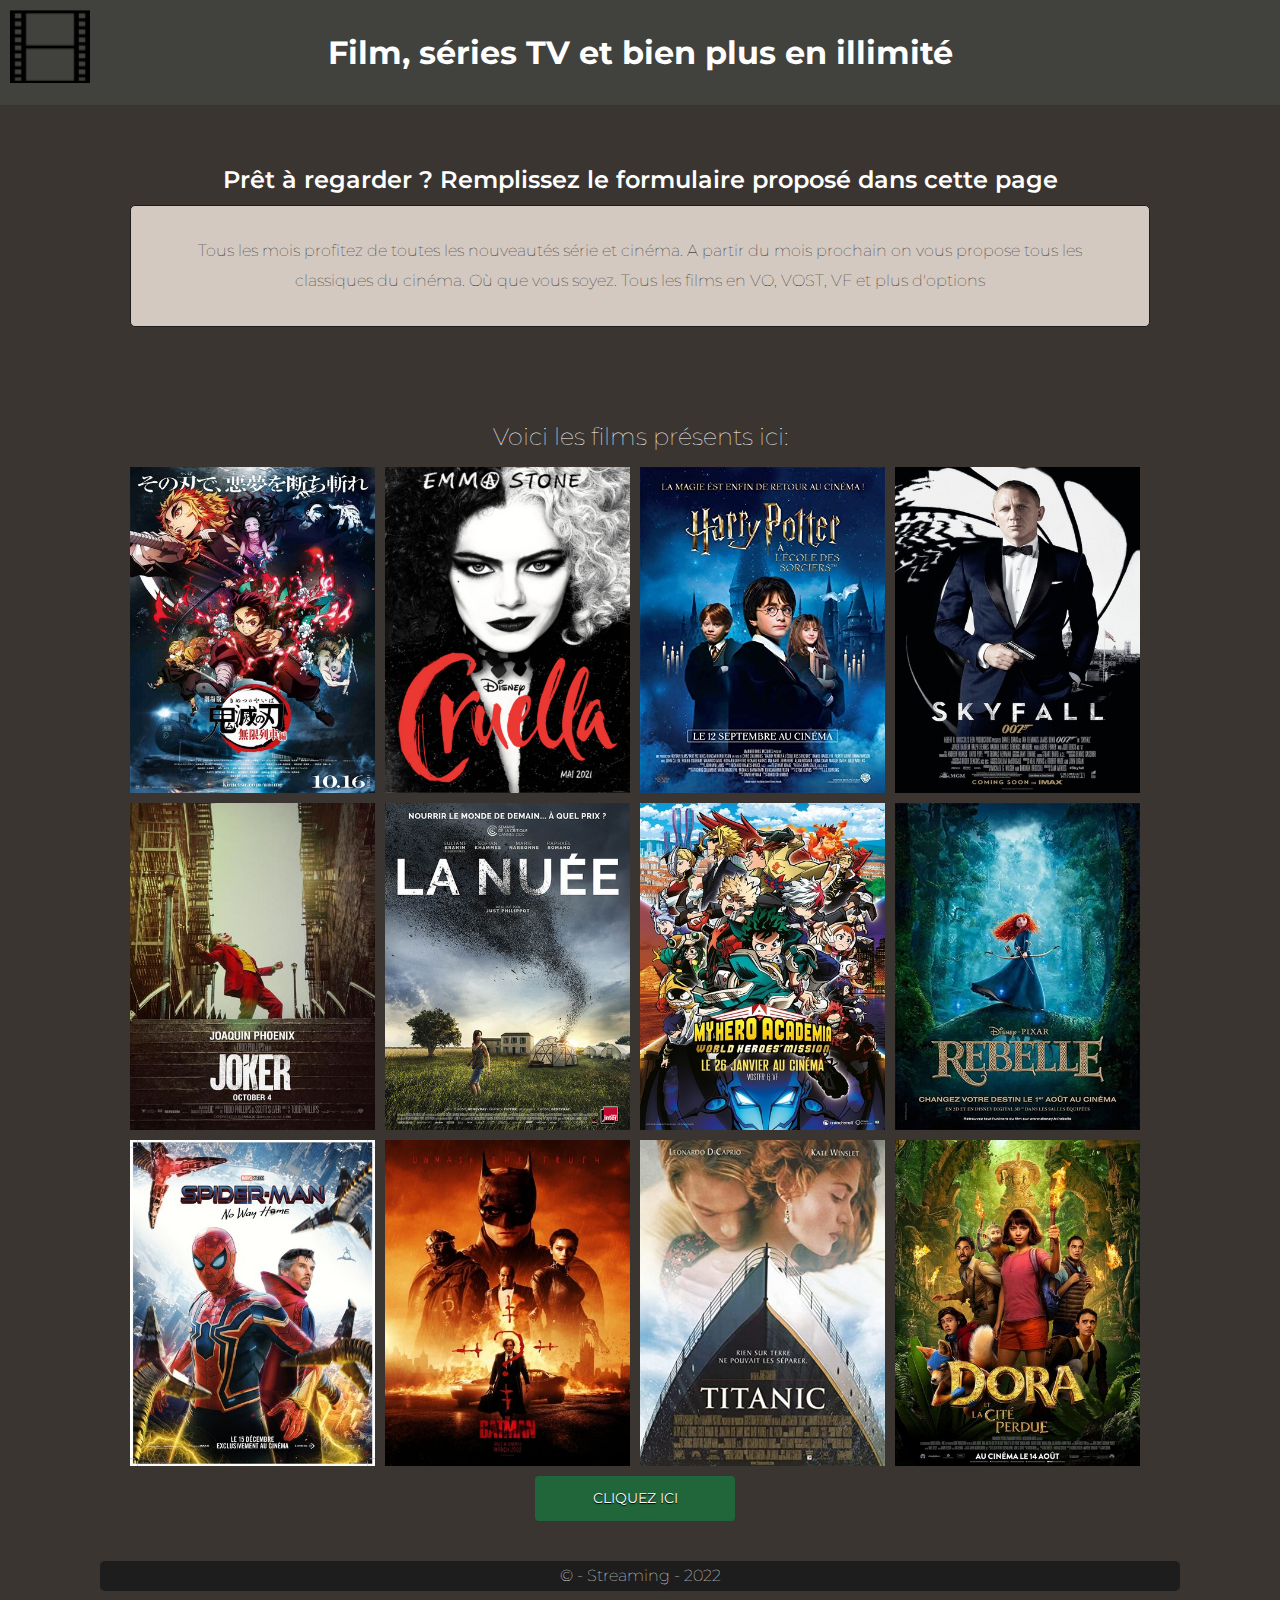
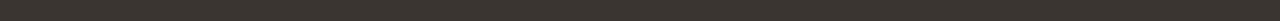
==== index.html @ 29168733 "first commit" ====
<!DOCTYPE html>
<html lang="fr">
<head>
    <meta charset="UTF-8">
    <meta http-equiv="X-UA-Compatible" content="IE=edge">
    <meta name="viewport" content="width=device-width, initial-scale=1.0">
    <title>Site de streaming</title>
    <link rel="apple-touch-icon" sizes="180x180" href="./favicon/apple-touch-icon.png">
    <link rel="icon" type="image/png" sizes="32x32" href="./favicon/favicon-32x32.png">
    <link rel="icon" type="image/png" sizes="16x16" href=".favicon/favicon-16x16.png">
    <link rel="manifest" href="/site.webmanifest">
    <link rel="stylesheet" href="./css/style.css">
</head>
<body>


    <header>
        <img src="./asset/movie.png" alt="cinénma">
        <h1>
            Film, séries TV et bien plus en illimité
        </h1>

    </header>
    <main>
    <section class="premier">
        <h2>Prêt à regarder ? Remplissez le formulaire proposé dans cette page</h2>

        <p>Tous les mois profitez de toutes les nouveautés série et cinéma. A partir du mois
            prochain on vous propose tous les classiques du cinéma. Où que vous soyez. Tous
            les films en VO, VOST, VF et plus d'options
            </p>
    </section>

    <section class="content-secondary">
        <h2>Voici les films présents ici:</h2>
        <ul>
        <!--<ul class="grid-picture-large"><li 
            data-image="https://loremflickr.com/320/240?random=5" 
            data-title="Demon Slayer" 
            data-description="C'est un film épatant, entre action et émotion..." 
            data-dates="19/05/2020">
                <figure><img src="./asset/demonslayer2.jpg" alt="demonslayer"/>
                    <figcaption>
                        <h2>
                            icone 
                            Agrandir
                                
                        </h2>
                    </figcaption>
                
            </figure>
        </li>-->
    <li><img src="./asset/demonslayer2.jpg" alt="demonslayer"/></li>
    <li><img src="./asset/cruella.jpg" alt="cruella"></li>
    <li><img src="./asset/harrypotter.jpg" alt="harrypotter"></li>
    <li><img src="./asset/jamesbond.jpg" alt="jamesbond"></li>
    <li><img src="./asset/joker.jpg" alt="joker"></li>
    <li><img src="./asset/lanuée.jpg" alt="lanuée"></li>
    <li><img src="./asset/mha.jpg" alt="mha"></li>
    <li><img src="./asset/rebelle.jpg" alt="rebelle"></li>
    <li><img src="./asset/spidermannowayhome.jpg" alt="spiderman"></li>
    <li><img src="./asset/thebatman.jpg" alt="thebatman"></li>
    <li><img src="./asset/titanic.jpg" alt="titanic"></li>
    <li><img src="./asset/dora.jpg" alt="dora"></li>

    </ul>

    </section>

    <div class="content-button" role="region" aria-labelledby="forum">
        <a href="formulaire.html" id="forum" aria-label="formulaire" class="button-success button-succes-color"> 
        
         Cliquez ici
        
        </a><!-- white space-->

    </div>
    </main>


    <footer>
        <p>&copy; - Streaming - 2022</p>
    </footer>

    
</body>
</html>
---- css/style.css ----
/*rest css*/
@import url('https://fonts.googleapis.com/css2?family=Montserrat&display=swap');

html{  /*élément (ou sélécteur) propriété valeur */
    font-size: 62.5%; /*1.000rem root em en 10px */

}

body{
    font: 1.6rem 'Montserrat', sans-serif; /* 16px, c'est le reset */
    margin: 0;
    background-color: var(--color-secondary);

}
h1,h2,h3,h4,ol,ul,p{
    margin: 0;
    padding: 0;
    list-style-type: none;  /*pour qu les liste à puce disparaisse */
    font-weight: 100;
}

*{
    box-sizing: border-box; /* il va enlever tous ce qui a en plus de padding et de bordure (de coté) */
}

a{
    text-decoration: none;
    color: #222;
    border: 0;
    background-color: transparent;
    font-size: inherit;  /* à la racine */
}

input, input[type="submit"], button,a {
    border: 0;
    background-color: transparent;
    font-size: inherit;  /* à la racine */
}


fieldset{
    border: solid .1rem transparent;
}

:root{
    --color-primary: #1d1d1d;
    --color-secondary: #3a3531;
    --color-trois: #FFFFFF;
    --color-quatre: #41413d;
    --color-cinq: rgb(211, 201, 192);
    --color-six: #21663b;
}

header h1{
    line-height: 8.5rem; 
    text-align: center;
    background-color: var(--color-quatre);
    color: var(--color-trois);
    font-weight: bold;
    padding: 1rem 0;
}

main, footer{
    max-width: 110rem;
    margin: 1rem auto 3rem;
    line-height: 3rem;
}


header img{
    position: absolute;  /* centre l'image et permet de ne pas bouger l'image */
    top: 1rem;
    left: 1rem;
    height : 7.3rem;
    width : 8rem;
    background-color: var(--color-quatre);
    filter: grayscale(15%);
    object-fit: cover;  /* couleur ou noir et blanc */
  
}
section{
    padding: 4rem;
}

.premier p{
    padding: 3rem;
    border: .1rem solid var(--color-primary);
    text-align: center;
    border-radius: .5rem;
    background-color: var(--color-cinq);
}

.premier h2{
    text-align: center;
    line-height: 5rem;
    font-weight: 600;
    color: var(--color-trois);
}

main ul li img{
    display: block;
    width: 100%;
}

main ul li{    /*ajouter un display : inline-block */
    display: block;
    width: calc(100% / 4 - 1.0rem);  /* met les images en petits et calculer la taille */
    float: left;
    margin: 0 1.0rem 1.0rem 0; 
}

.content-secondary h2{
    text-align: center;
    padding: 1.5rem;
    color: var(--color-trois);
}

.button-success{
    margin-bottom: 1rem; 
    text-align: center;
}
.button-success{
    display: inline-block;
    width: 20rem;
    border-radius: .4rem;
    line-height: 4.56rem;
    text-align: center;
    background-color: #ccc;
    color: var(--color-trois);
    cursor: pointer;
    text-shadow: 0 .1rem .1rem rgba(0, 0, 0, 1);
    text-transform: uppercase;
    font-size: 1.4rem;   /*reduit l'uppercase */
}
.button-succes-color{
    background-color: var(--color-six);
    color: #fff;
    margin-right: 1rem;
}

.content-button{
    margin-bottom: 1rem; 
    text-align: center;
}

footer *{
    text-align: center;
    background-color: var(--color-primary);
    color: var(--color-trois);
    border-radius: .5rem;
    margin: 1rem;
}


/*responsive */

@media screen and (max-width:70.0rem){

    main, footer {
        margin: 0 auto;
        max-width: 150rem;  /* adaptée pour Ipad */
    }

    header img{
        display: block;
        position: static; /* permet de ne pas bouger l'image */
        margin:0 auto;
    }

    main section h2{
        margin: 0;
    }
    main section:nth-child(1) h2{
        margin-top: 0.6rem;
        
    }

    main section h2{
        font-size: 1.6rem;
    }
    main section{
        padding: 0;
    }
    main section ul, main section p{
        margin: 0rem;
    }
    header{
        background-color: var(--color-quatre);
        font-size: small;
    }

    header h1{
        margin: 0rem;
        font-size: large;
        line-height: 2.5rem;
    }

    main section:nth-child(2) ul img{
        display: block;
        width: 100%;
    }
    main section:nth-child(2) ul{
        padding: 2.0rem 0 0 1.0rem ;
        font-size: 0rem;
        }
    section h2{
        font-size: large;
        }
    footer{
        display: grid;
        height: 20vh;   
        align-items:center;  /*met au milieu le copyright */
        background-color: var(--color-primary);
        font-size: small;
    }
}
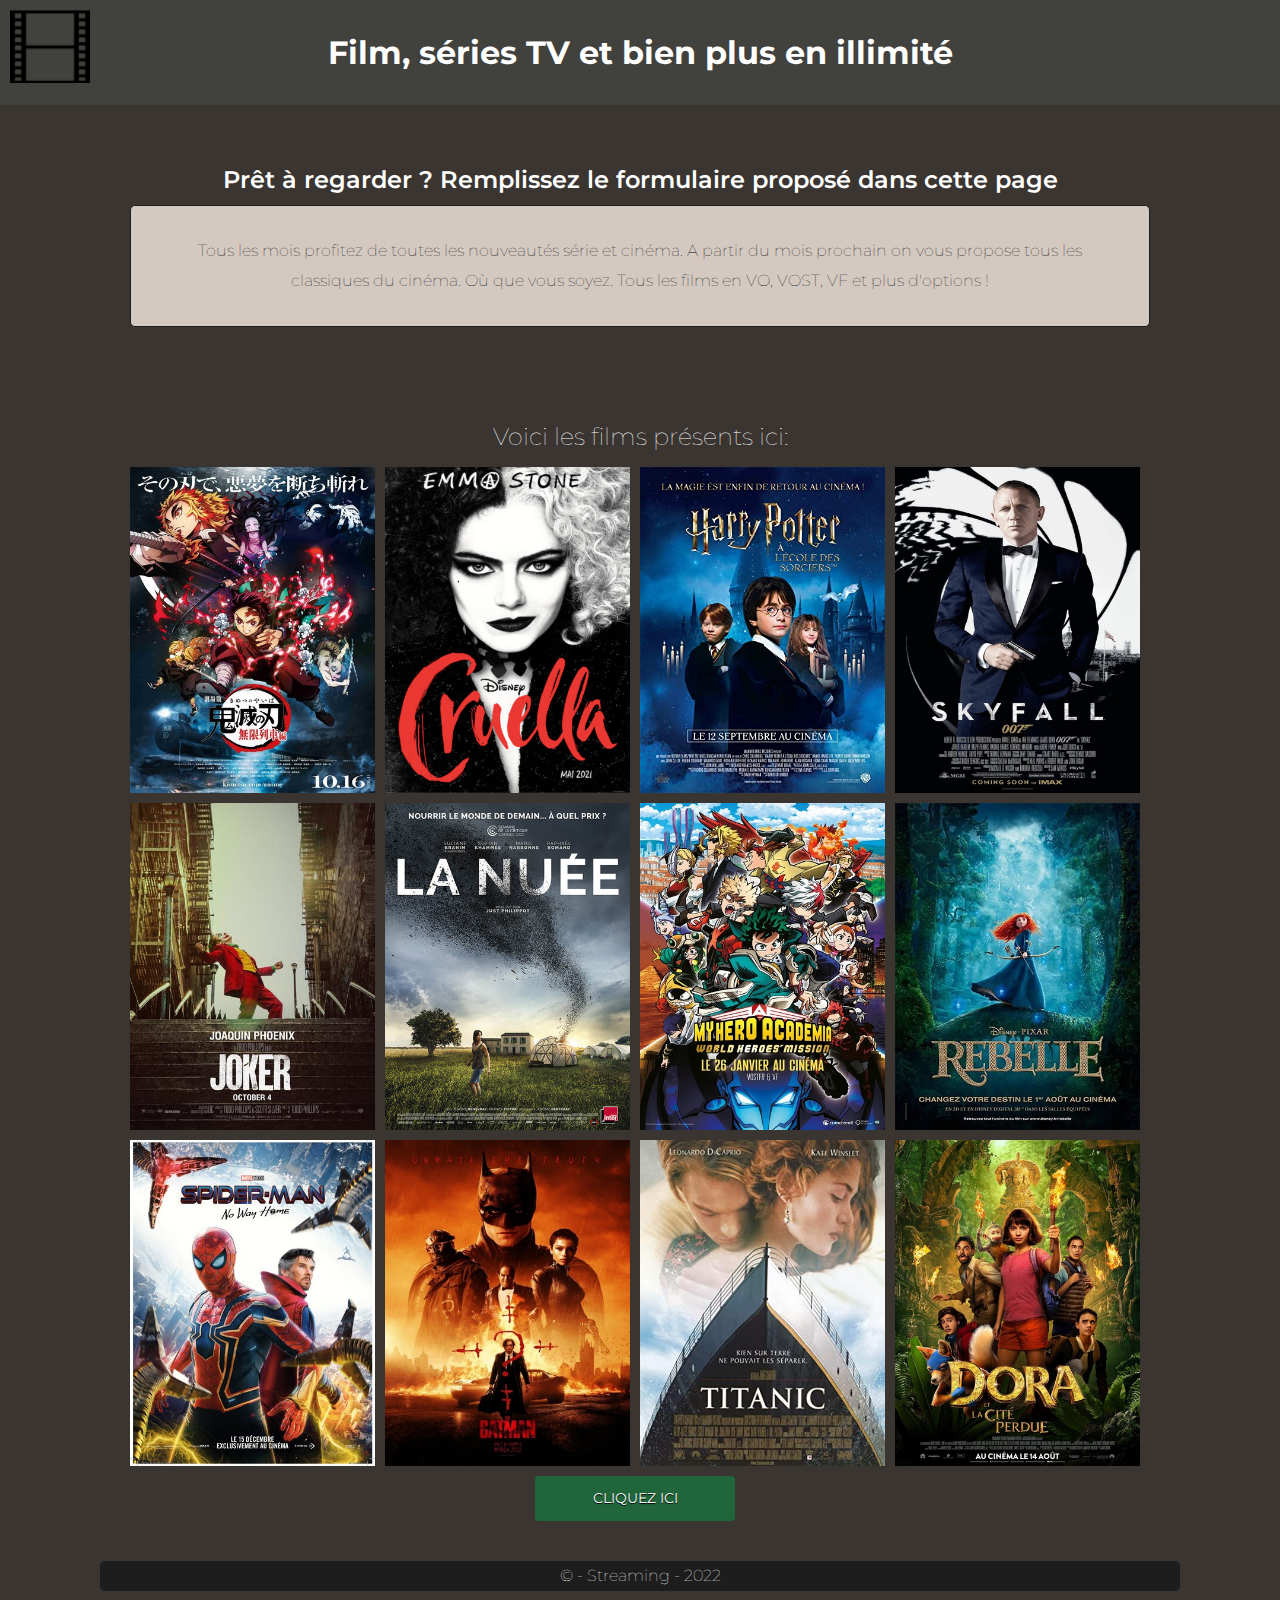
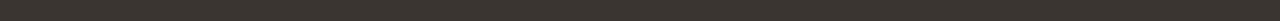
==== commit cd6fef9b: "commit 24" ====
--- a/index.html
+++ b/index.html
@@ -27,7 +27,7 @@
 
         <p>Tous les mois profitez de toutes les nouveautés série et cinéma. A partir du mois
             prochain on vous propose tous les classiques du cinéma. Où que vous soyez. Tous
-            les films en VO, VOST, VF et plus d'options
+            les films en VO, VOST, VF et plus d'options !
             </p>
     </section>
 
--- a/css/style.css
+++ b/css/style.css
@@ -187,6 +187,10 @@
     header{
         background-color: var(--color-quatre);
         font-size: small;
+    }
+
+    section:first-child p{
+        text-align: justify;
     }
 
     header h1{
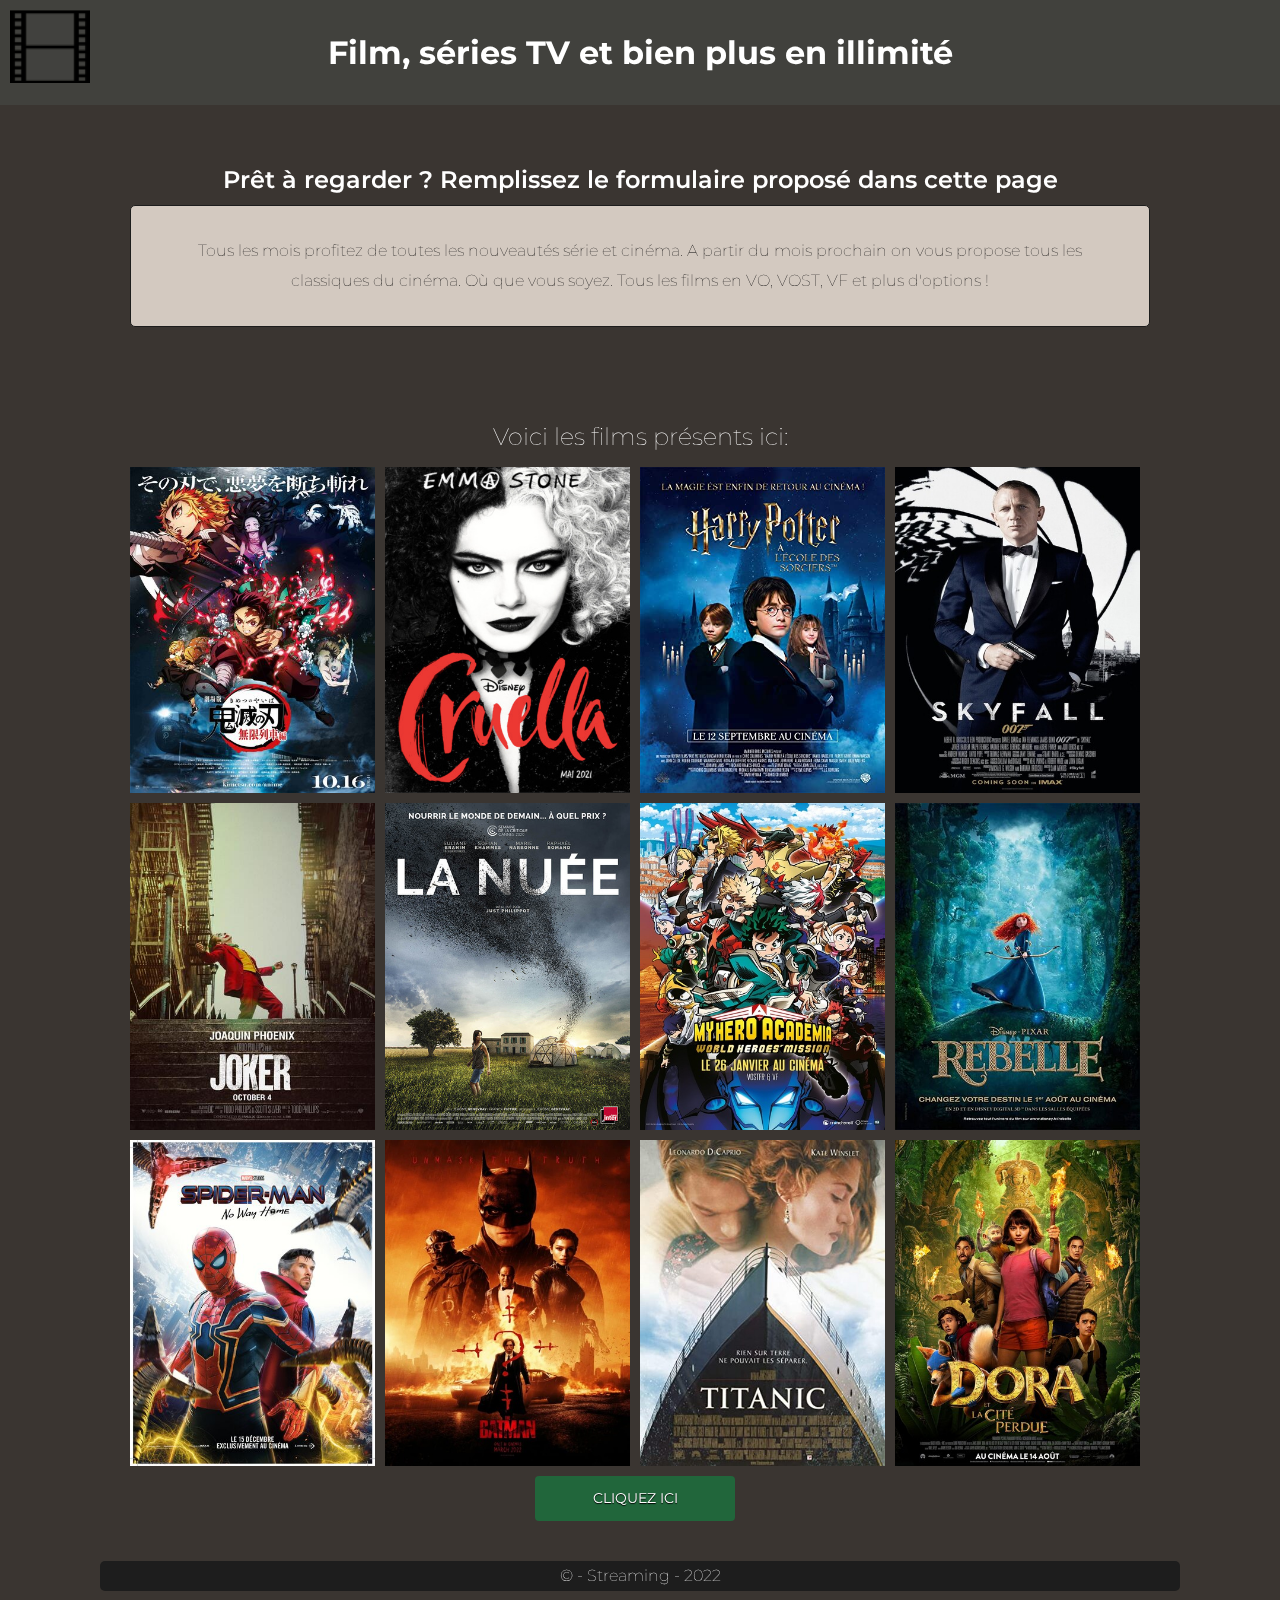
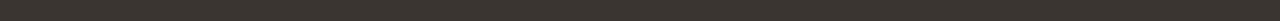
==== commit 59bdd524: "commit 25" ====
--- a/index.html
+++ b/index.html
@@ -82,6 +82,23 @@
         <p>&copy; - Streaming - 2022</p>
     </footer>
 
+ <!-- modale -->
+ <div class="parent-modale" role="dialog">
+    <figure class="modale">
+        <button aria-label="closed">
+            <span class="material-icons">clear</span>
+        </button>
+        <img src="https://via.placeholder.com/500" />
+        <figcaption class="desc">
+            <h3></h3>
+            <p>
+               
+            </p>
+            <time>Years : </time>
+        </figcaption>
+    </figure>
+</div>
+
     
 </body>
 </html>--- a/css/style.css
+++ b/css/style.css
@@ -142,6 +142,50 @@
     margin-bottom: 1rem; 
     text-align: center;
 }
+
+
+/* modale */
+.parent-modale{
+    position: absolute;
+    top: 0;
+    left: 0;
+    width: 100%;
+    min-height: 100vh;
+    background-color: rgba(0,0,0,0.5);
+    opacity: 0;
+    z-index: -1;
+    transition: all 0.4s ease-in-out;
+}
+.parent-modale .modale{
+    max-width: 80rem;
+    padding: 1rem;
+    position: fixed;
+    top: 50%;
+    left: 50%;
+    transform: translate(-50%, -50%);
+    background-color: #fff;
+    box-shadow: 0 0 1rem rgba(0,0,0,0.6);
+    z-index: 2;
+    cursor: pointer;
+    
+    
+}
+.parent-modale .modale .desc{
+    position: static;
+    transition: none;
+    background-color: #fff;
+    color: #222;
+    
+}
+.modale-active{
+    z-index: -1;
+    opacity: 0;
+    transform-origin: center center;
+}
+
+
+
+
 
 footer *{
     text-align: center;
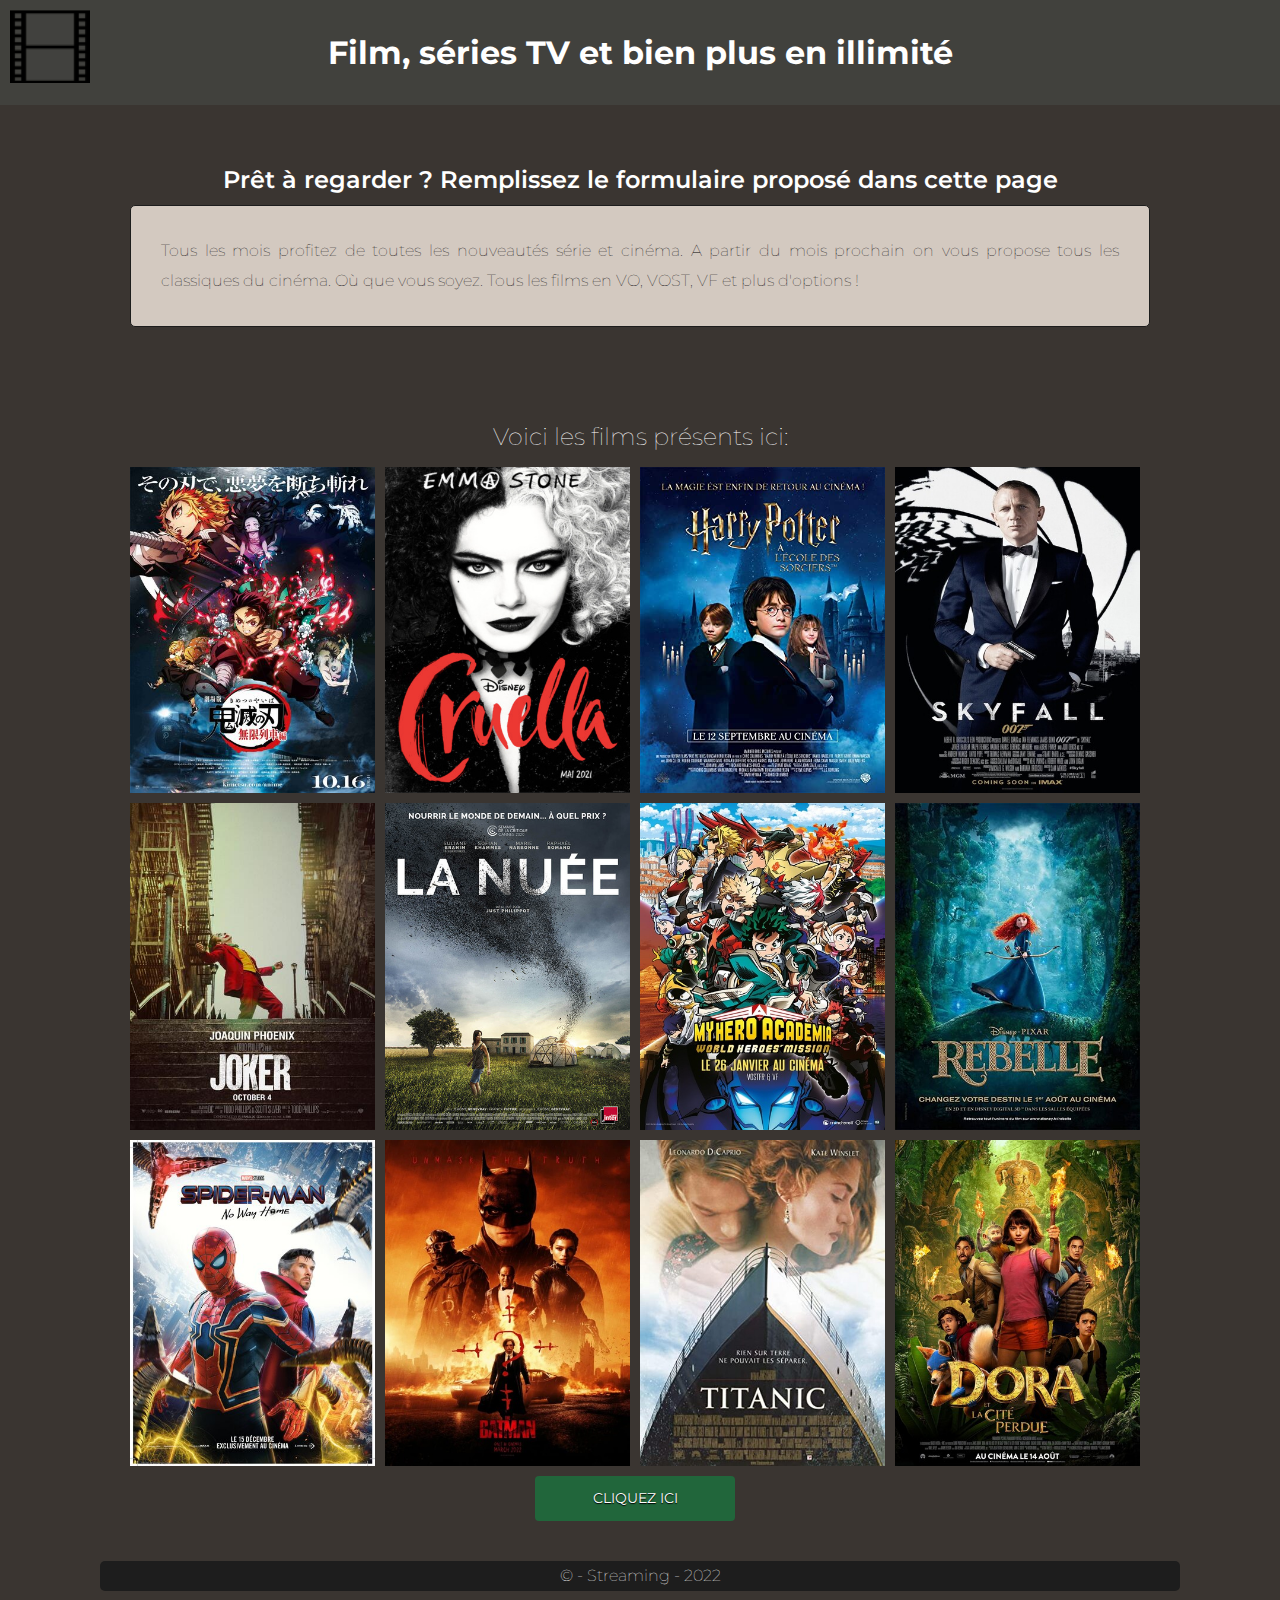
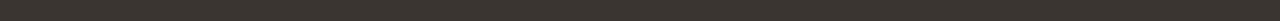
==== commit 8199beb4: "commit 5" ====
--- a/index.html
+++ b/index.html
@@ -83,6 +83,7 @@
     </footer>
 
  <!-- modale -->
+ <!---
  <div class="parent-modale" role="dialog">
     <figure class="modale">
         <button aria-label="closed">
@@ -97,7 +98,7 @@
             <time>Years : </time>
         </figcaption>
     </figure>
-</div>
+</div>-->
 
     
 </body>
--- a/css/style.css
+++ b/css/style.css
@@ -80,6 +80,10 @@
 }
 section{
     padding: 4rem;
+}
+
+section:first-child p{
+    text-align: justify;
 }
 
 .premier p{
